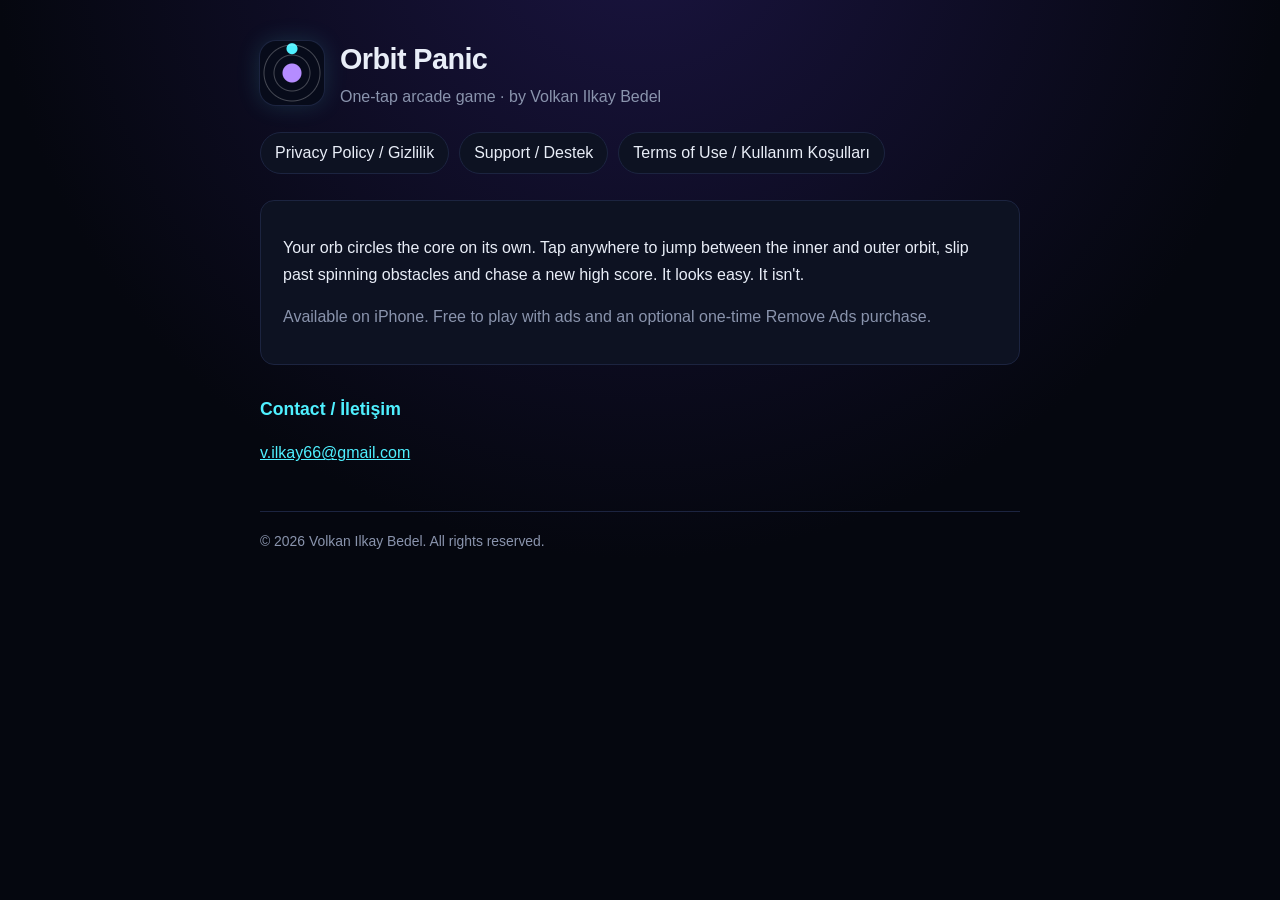
==== index.html @ dc519993 "Orbit Panic privacy policy, support and terms pages Co-Authored-By: Claude Opus 5 <noreply@anthropic" ====
<!doctype html>
<html lang="en"><head><meta charset="utf-8">
<meta name="viewport" content="width=device-width,initial-scale=1">
<title>Orbit Panic — Legal &amp; Support</title>
<link rel="stylesheet" href="style.css"></head>
<body><div class="wrap">
<header><div class="logo"></div><div><h1>Orbit Panic</h1>
<div class="muted">One-tap arcade game · by Volkan Ilkay Bedel</div></div></header>

<nav>
  <a href="privacy.html">Privacy Policy / Gizlilik</a>
  <a href="support.html">Support / Destek</a>
  <a href="terms.html">Terms of Use / Kullanım Koşulları</a>
</nav>

<div class="card">
  <p>Your orb circles the core on its own. Tap anywhere to jump between the inner and outer orbit,
  slip past spinning obstacles and chase a new high score. It looks easy. It isn't.</p>
  <p class="muted">Available on iPhone. Free to play with ads and an optional one-time Remove Ads purchase.</p>
</div>

<h2>Contact / İletişim</h2>
<p><a href="mailto:v.ilkay66@gmail.com">v.ilkay66@gmail.com</a></p>

<footer>© 2026 Volkan Ilkay Bedel. All rights reserved.</footer>
</div></body></html>
---- style.css ----
:root { --bg:#05070f; --card:#0d1222; --ink:#e9eef8; --muted:#8a94ad; --accent:#4ff0ff; --hot:#ff3d8a; --line:#1c2440; }
* { box-sizing: border-box; }
body { margin:0; padding:36px 18px; background:radial-gradient(circle at 50% -10%, #1a1440 0%, var(--bg) 55%);
       color:var(--ink); font:16px/1.65 -apple-system,BlinkMacSystemFont,"Segoe UI",Roboto,sans-serif; min-height:100vh; }
.wrap { max-width:760px; margin:0 auto; }
header { display:flex; gap:16px; align-items:center; margin-bottom:22px; }
.logo { width:64px; height:64px; border-radius:16px; flex:none; background:#070b1a;
        box-shadow:0 0 0 1px var(--line), 0 0 24px rgba(79,240,255,.15);
        background-image:radial-gradient(circle at 50% 50%, #b58cff 0 9px, transparent 10px),
          radial-gradient(circle at 50% 50%, transparent 0 17px, rgba(255,255,255,.25) 18px, transparent 19px),
          radial-gradient(circle at 50% 50%, transparent 0 27px, rgba(255,255,255,.25) 28px, transparent 29px),
          radial-gradient(circle at 50% 12%, var(--accent) 0 5px, transparent 6px); }
h1 { margin:0; font-size:1.8rem; letter-spacing:-.02em; }
h2 { margin:30px 0 8px; font-size:1.1rem; color:var(--accent); }
.muted { color:var(--muted); }
nav { display:flex; flex-wrap:wrap; gap:10px; margin:0 0 26px; }
nav a { padding:7px 14px; border:1px solid var(--line); border-radius:999px; text-decoration:none; color:var(--ink); background:var(--card); }
nav a:hover { border-color:var(--accent); }
.card { background:var(--card); border:1px solid var(--line); border-radius:14px; padding:18px 22px; }
a { color:var(--accent); }
table { width:100%; border-collapse:collapse; margin:10px 0; font-size:.93rem; }
th, td { text-align:left; padding:9px 10px; border-bottom:1px solid var(--line); vertical-align:top; }
th { color:var(--muted); font-weight:600; }
.tablewrap { overflow-x:auto; }
.lang { margin-top:56px; padding-top:34px; border-top:2px solid var(--line); }
footer { margin-top:44px; padding-top:18px; border-top:1px solid var(--line); color:var(--muted); font-size:.87rem; }
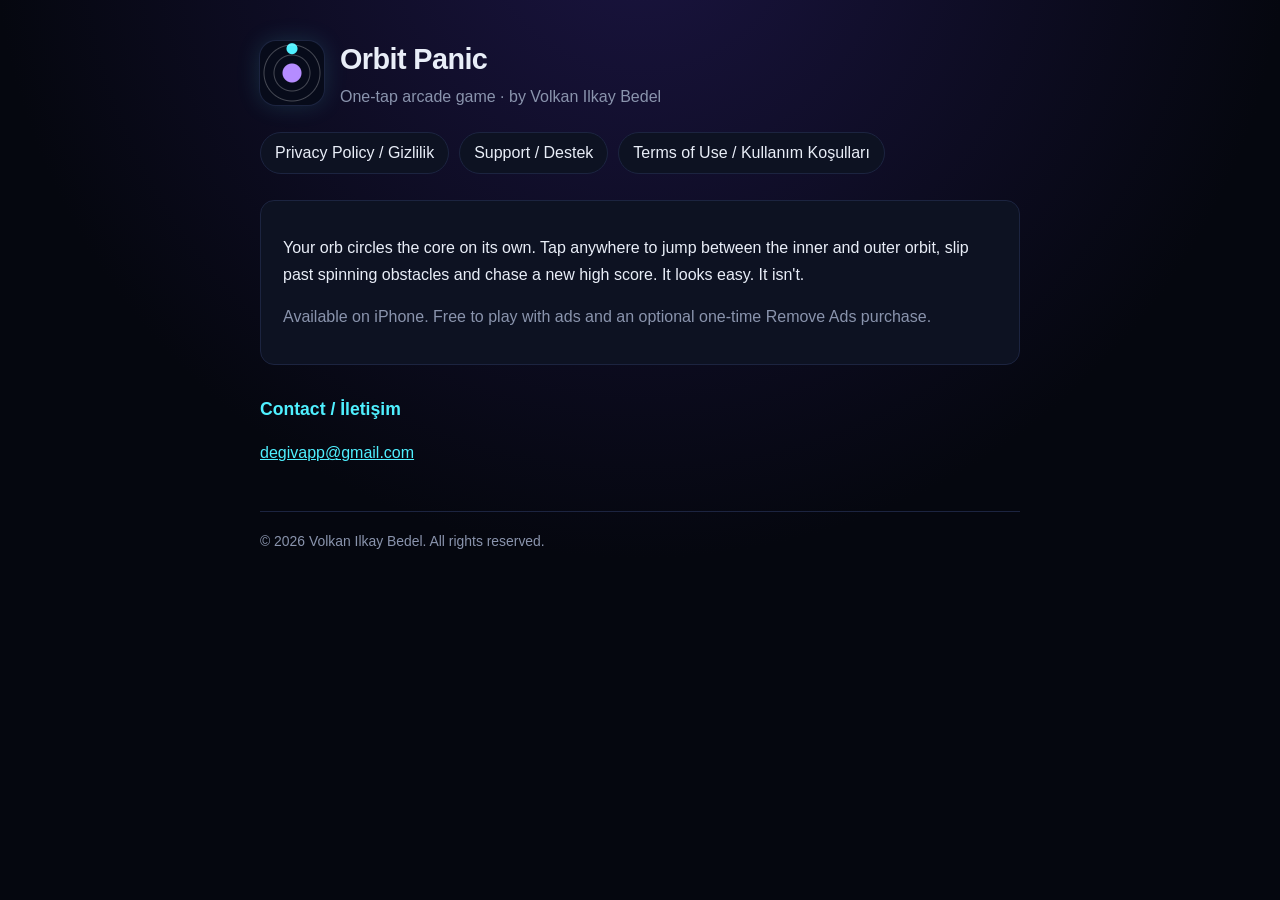
==== commit 09c15a01: "Use the app contact address on every legal page The support, privacy and terms pages listed a person" ====
--- a/index.html
+++ b/index.html
@@ -20,7 +20,7 @@
 </div>
 
 <h2>Contact / İletişim</h2>
-<p><a href="mailto:v.ilkay66@gmail.com">v.ilkay66@gmail.com</a></p>
+<p><a href="mailto:degivapp@gmail.com">degivapp@gmail.com</a></p>
 
 <footer>© 2026 Volkan Ilkay Bedel. All rights reserved.</footer>
 </div></body></html>
